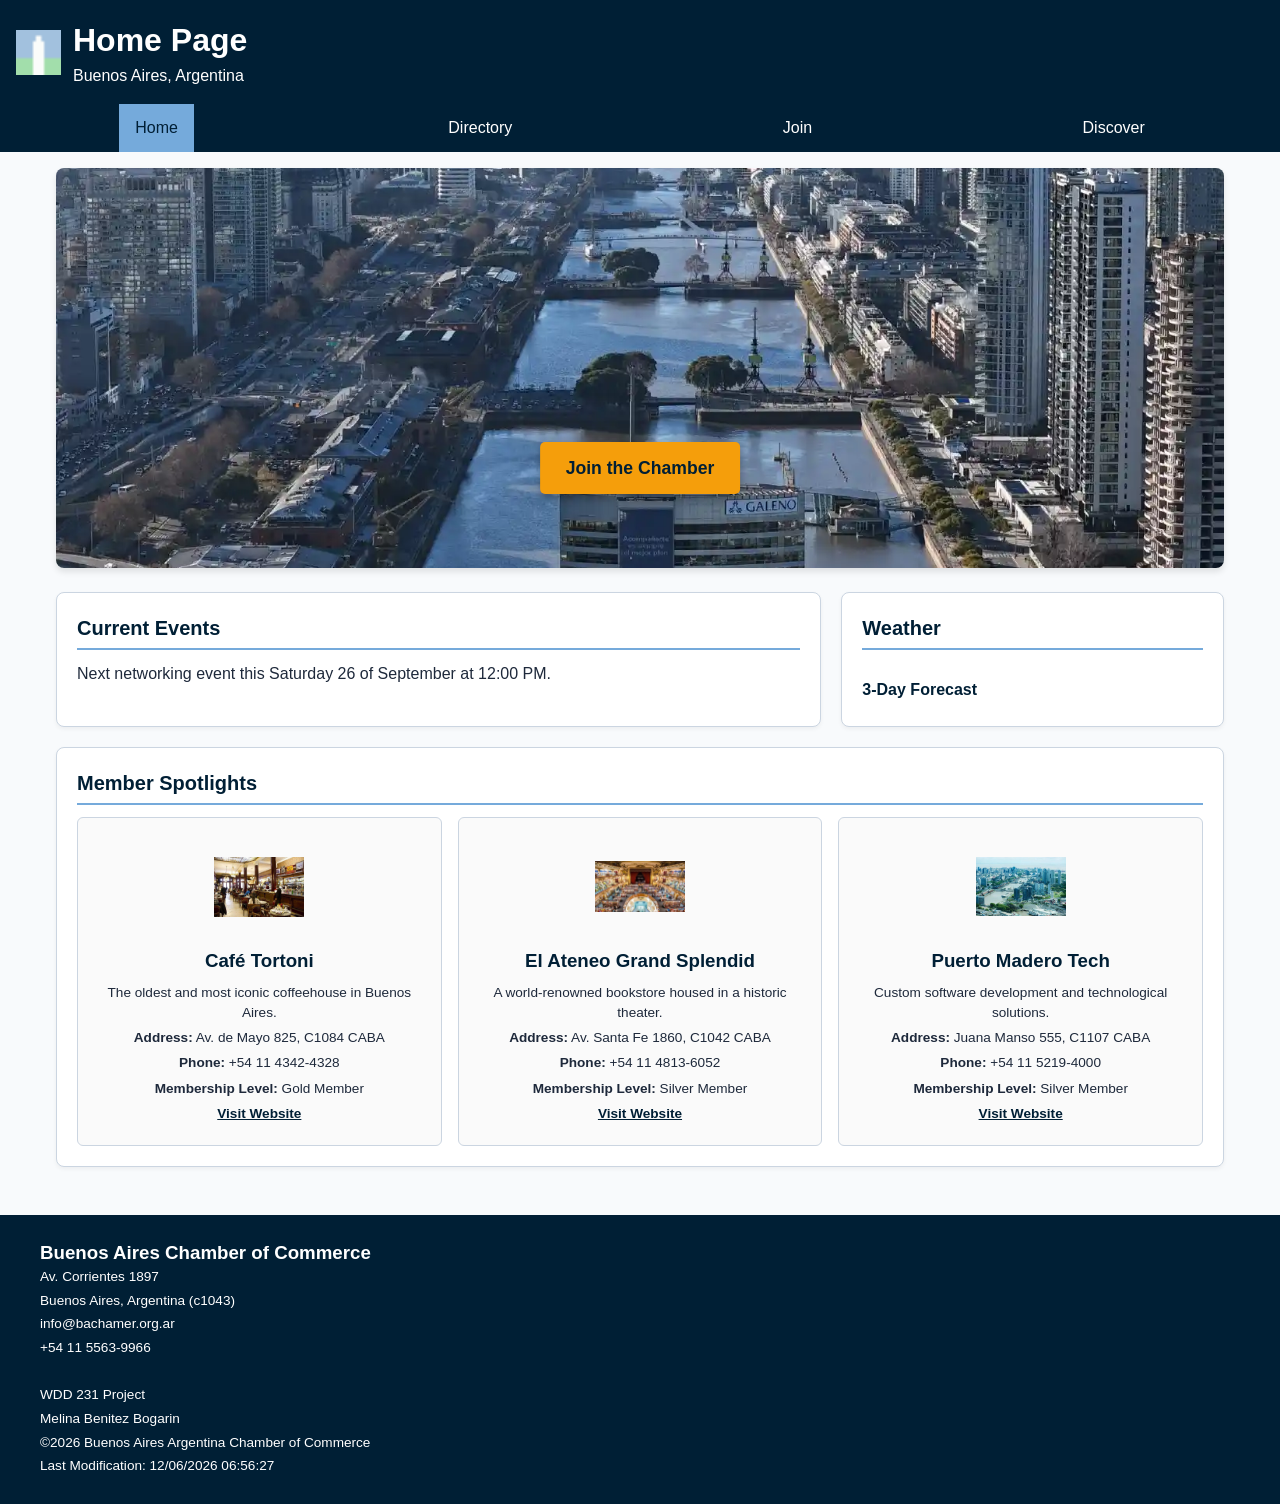
==== chamber/index.html @ f2ebdfd0 "hoem" ====
<!DOCTYPE html>
<html lang="en-US">

<head>
    <meta charset="UTF-8">
    <meta name="viewport" content="width=device-width, initial-scale=1.0">
    <title>Buenos Aires Chamber of Commerce - Home </title>
    <meta name="description" content="Home page of Chamber of Commerce when you will know what this business is about">
    <meta name="author" content="Melina Benitez Bogarin">

    <link rel="icon" href="images/favicon (1).ico">

    <meta property="og:title" content="Buenos Aires Chamber of Commerce - Home">
    <meta property="og:description"
        content="Home page of Chamber of Commerce when you will know what this business is about">
    <meta property="og:image"
        content="https://images.unsplash.com/photo-1589909202802-8f4aadce1849?fit=crop&w=1200&h=630&q=80">
    <meta propery="og:url" content="https://melinabenitezbogarin-cpu/chamber/index.html">

    <link rel="stylesheet" href="styles/home-small.css">
    <link rel="stylesheet" href="styles/home-larger.css" media="(min-width: 40rem)">

    <script src="scripts/home.js" defer></script>
</head>

<body>

    <header>
        <div class="header-container">
            <div class="logo">
                <img src="images/favicon (1).ico" alt="Buenos Aires Obelisk">
                <div class="title">
                    <h1>Home Page</h1>
                    <p>Buenos Aires, Argentina</p>
                </div>
            </div>
            <button id="hamburger" aria-label="Toggle Navigation Menu">☰</button>
        </div>
        <nav id="menu">
            <ul>
                <li><a href="index.html" class="active">Home</a></li>
                <li><a href="directory.html">Directory</a></li>
                <li><a href="#">Join</a></li>
                <li><a href="#">Discover</a></li>
            </ul>
        </nav>
    </header>

    <main>
        <div class="hero">
            <picture>
                <img src="images/puertomadero(1).webp" alt="Puerto Madero Lake and buildings" width="1200px"
                    height="500px" loading="eager">
            </picture>

            <a href="join.html" class="cta-btn">Join the Chamber</a>
        </div>

        <div class="home-grid">
            <section class="card events">
                <h2>Current Events</h2>
                <p>Next networking event this Saturday 26 of September at 12:00 PM.</p>
            </section>


            <section class="card weather">
                <h2>Weather</h2>
                <div id="current-weather"></div>
                <h3>3-Day Forecast</h3>
                <div id="forecast"></div>
            </section>

            <section class="card spotlights" id="spotlight-container">
                <h2>Member Spotlights</h2>
            </section>
        </div>
    </main>

    <footer>
        <div class="footer-content">
            <div class="footer-info">
                <h3>Buenos Aires Chamber of Commerce</h3>
                <p>Av. Corrientes 1897</p>
                <p>Buenos Aires, Argentina (c1043)</p>
                <p>info@bachamer.org.ar</p>
                <p>+54 11 5563-9966</p>
            </div>
            <div class="footer-dev">
                <p>WDD 231 Project</p>
                <p>Melina Benitez Bogarin</p>
                <p>&copy;<span id="currentyear"></span> Buenos Aires Argentina Chamber of Commerce</p>
                <p id="lastModified"></p>
            </div>
        </div>
    </footer>

</body>

</html>
---- chamber/styles/home-small.css ----
:root {
  --primary-color: #001f35;
  --secondary-color: #75aadb;
  --accent-color: #f59e0b;
  --background-color: #f8fafc;
  --card-background: #ffffff;
  --text-color: #1e293b;
  --border-color: #cbd5e1;
}

* {
  box-sizing: border-box;
  margin: 0;
  padding: 0;
}

body {
  font-family: Arial, Helvetica, sans-serif;
  background-color: var(--background-color);
  color: var(--text-color);
  line-height: 1.5;
}

header {
  background-color: var(--primary-color);
  color: #ffffff;
}

.header-container {
  display: flex;
  align-items: center;
  justify-content: space-between;
  padding: 1rem;
}

.logo {
  display: flex;
  align-items: center;
  gap: 0.75rem;
}

.logo img {
  width: 45px;
  height: 45px;
}

.site-title h1 {
  font-size: 1.2rem;
}

.site-title p {
  font-size: 0.8rem;
  color: var(--secondary-color);
}

#hamburger {
  background: none;
  border: none;
  color: #ffffff;
  font-size: 2rem;
  cursor: pointer;
}

nav {
  display: none;
  background-color: #001f35;
}

nav.open {
  display: block;
}

nav ul {
  list-style: none;
}

nav a {
  display: block;
  padding: 0.75rem 1.5rem;
  color: #ffffff;
  text-decoration: none;
  border-top: 1px solid rgba(255, 255, 255, 0.1);
}

nav a:hover,
nav a.active {
  background-color: var(--secondary-color);
  color: var(--primary-color);
}


main {
  padding: 1rem;
  max-width: 1200px;
  margin: 0 auto;
}


.hero {
  position: relative;
  margin-bottom: 1.5rem;
  border-radius: 8px;
  overflow: hidden;
  box-shadow: 0 4px 6px rgba(0, 0, 0, 0.1);
}

.hero img {
  width: 100%;
  height: auto;
  display: block;
  object-fit: cover;
  max-height: 400px;
}

.cta-btn {
  position: absolute;
  top: 75%;
  left: 50%;
  transform: translate(-50%, -50%);
  background-color: var(--accent-color);
  color: var(--primary-color);
  padding: 0.8rem 1.6rem;
  font-weight: bold;
  font-size: 1.1rem;
  text-decoration: none;
  border-radius: 5px;
  box-shadow: 0 4px 8px rgba(0, 0, 0, 0.3);
  transition: background-color 0.3s ease, transform 0.2s ease;
  white-space: nowrap;
}

.cta-btn:hover {
  background-color: #d97706;
  transform: translate(-50%, -50%) scale(1.05);
}

.home-grid {
  display: grid;
  grid-template-columns: 1fr;
  gap: 1.25rem;
}

.card {
  background-color: var(--card-background);
  border: 1px solid var(--border-color);
  border-radius: 8px;
  padding: 1.25rem;
  box-shadow: 0 2px 4px rgba(0, 0, 0, 0.05);
}

.card h2 {
  color: var(--primary-color);
  margin-bottom: 0.75rem;
  border-bottom: 2px solid var(--secondary-color);
  padding-bottom: 0.3rem;
  font-size: 1.25rem;
}

.weather #current-weather {
  display: flex;
  align-items: center;
  gap: 1rem;
  margin-bottom: 1rem;
}

.weather #current-weather img {
  width: 50px;
  height: 50px;
}

.weather h3 {
  font-size: 1rem;
  color: var(--primary-color);
  margin: 0.75rem 0 0.25rem 0;
}

.spotlights-wrapper {
  display: grid;
  grid-template-columns: 1fr;
  gap: 1rem;
}

.spotlight-card {
  border: 1px solid var(--border-color);
  border-radius: 6px;
  padding: 1rem;
  text-align: center;
  background-color: #fafafa;
}

.spotlight-card h3 {
  color: var(--primary-color);
  margin-bottom: 0.5rem;
}

.spotlight-card img {
  width: 90px;
  height: 90px;
  object-fit: contain;
  margin: 0.5rem 0;
}

.spotlight-card p {
  font-size: 0.85rem;
  margin-bottom: 0.3rem;
}

.spotlight-card a {
  color: var(--primary-color);
  font-weight: bold;
  text-decoration: underline;
}

footer {
  background-color: var(--primary-color);
  color: #ffffff;
  padding: 1.5rem 1rem;
  margin-top: 2rem;
}

.footer-content {
  display: flex;
  flex-direction: column;
  gap: 1.5rem;
  max-width: 1200px;
  margin: 0 auto;
}

.footer-info p,
.footer-dev p {
  font-size: 0.85rem;
  margin-bottom: 0.2rem;
}
---- chamber/styles/home-larger.css ----
#hamburger {
  display: none;
}

nav {
  display: block;
}

nav ul {
  display: flex;
  justify-content: space-around;
}

nav a {
  border-top: none;
  padding: 0.75rem 1rem;
}

.home-grid {
  grid-template-columns: 2fr 1fr;
}

.events {
  grid-column: 1;
}

.weather {
  grid-column: 2;
}

.spotlights {
  grid-column: span 2;
}

.spotlights-wrapper {
  grid-template-columns: repeat(3, 1fr);
}
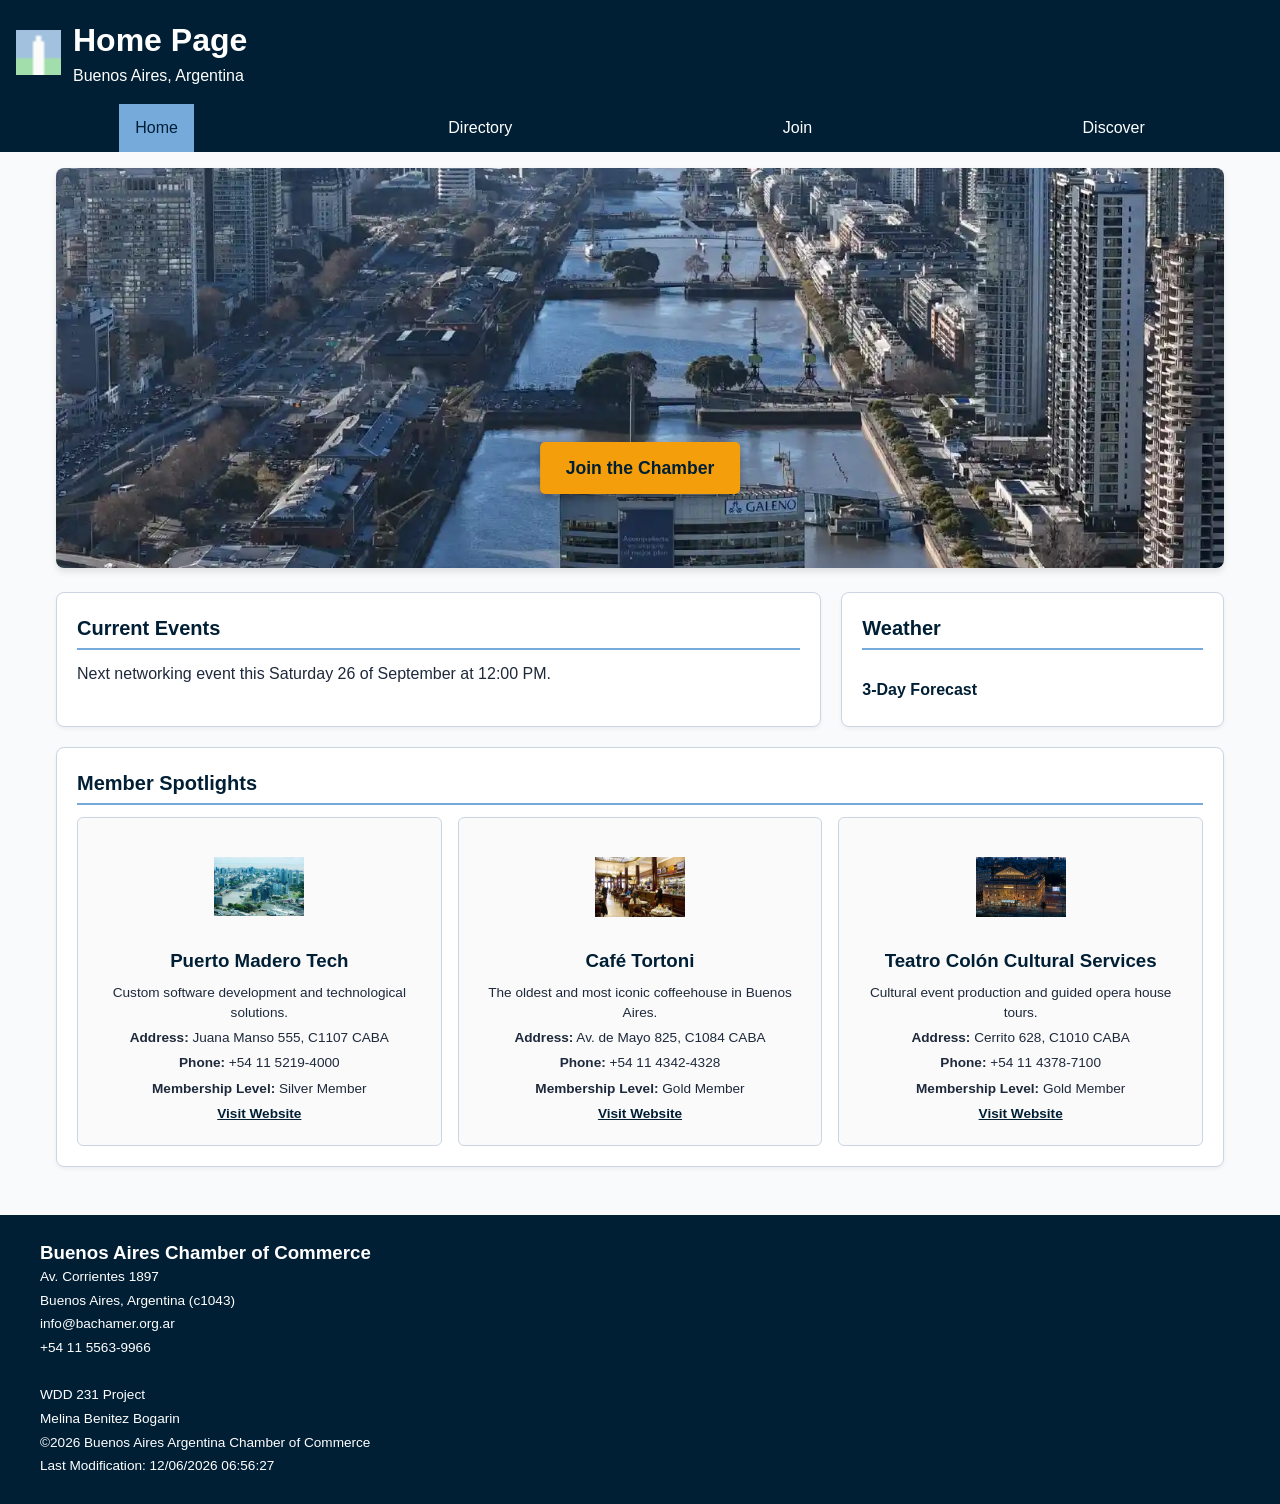
==== commit 17197991: "details" ====
--- a/chamber/index.html
+++ b/chamber/index.html
@@ -18,7 +18,7 @@
     <meta propery="og:url" content="https://melinabenitezbogarin-cpu/chamber/index.html">
 
     <link rel="stylesheet" href="styles/home-small.css">
-    <link rel="stylesheet" href="styles/home-larger.css" media="(min-width: 40rem)">
+    <link rel="stylesheet" href="styles/home-larger.css">
 
     <script src="scripts/home.js" defer></script>
 </head>
--- a/chamber/styles/home-larger.css
+++ b/chamber/styles/home-larger.css
@@ -1,38 +1,39 @@
+@media (min-width: 768px) {
+    #hamburger {
+        display: none;
+    }
 
-#hamburger {
-  display: none;
-}
+    nav {
+        display: block;
+    }
 
-nav {
-  display: block;
-}
+    nav ul {
+        display: flex;
+        justify-content: space-around;
+    }
 
-nav ul {
-  display: flex;
-  justify-content: space-around;
-}
+    nav a {
+        border-top: none;
+        padding: 0.75rem 1rem;
+    }
 
-nav a {
-  border-top: none;
-  padding: 0.75rem 1rem;
-}
+    .home-grid {
+        grid-template-columns: 2fr 1fr;
+    }
 
-.home-grid {
-  grid-template-columns: 2fr 1fr;
-}
+    .events {
+        grid-column: 1;
+    }
 
-.events {
-  grid-column: 1;
-}
+    .weather {
+        grid-column: 2;
+    }
 
-.weather {
-  grid-column: 2;
-}
+    .spotlights {
+        grid-column: span 2;
+    }
 
-.spotlights {
-  grid-column: span 2;
-}
-
-.spotlights-wrapper {
-  grid-template-columns: repeat(3, 1fr);
+    .spotlights-wrapper {
+        grid-template-columns: repeat(3, 1fr);
+    }
 }
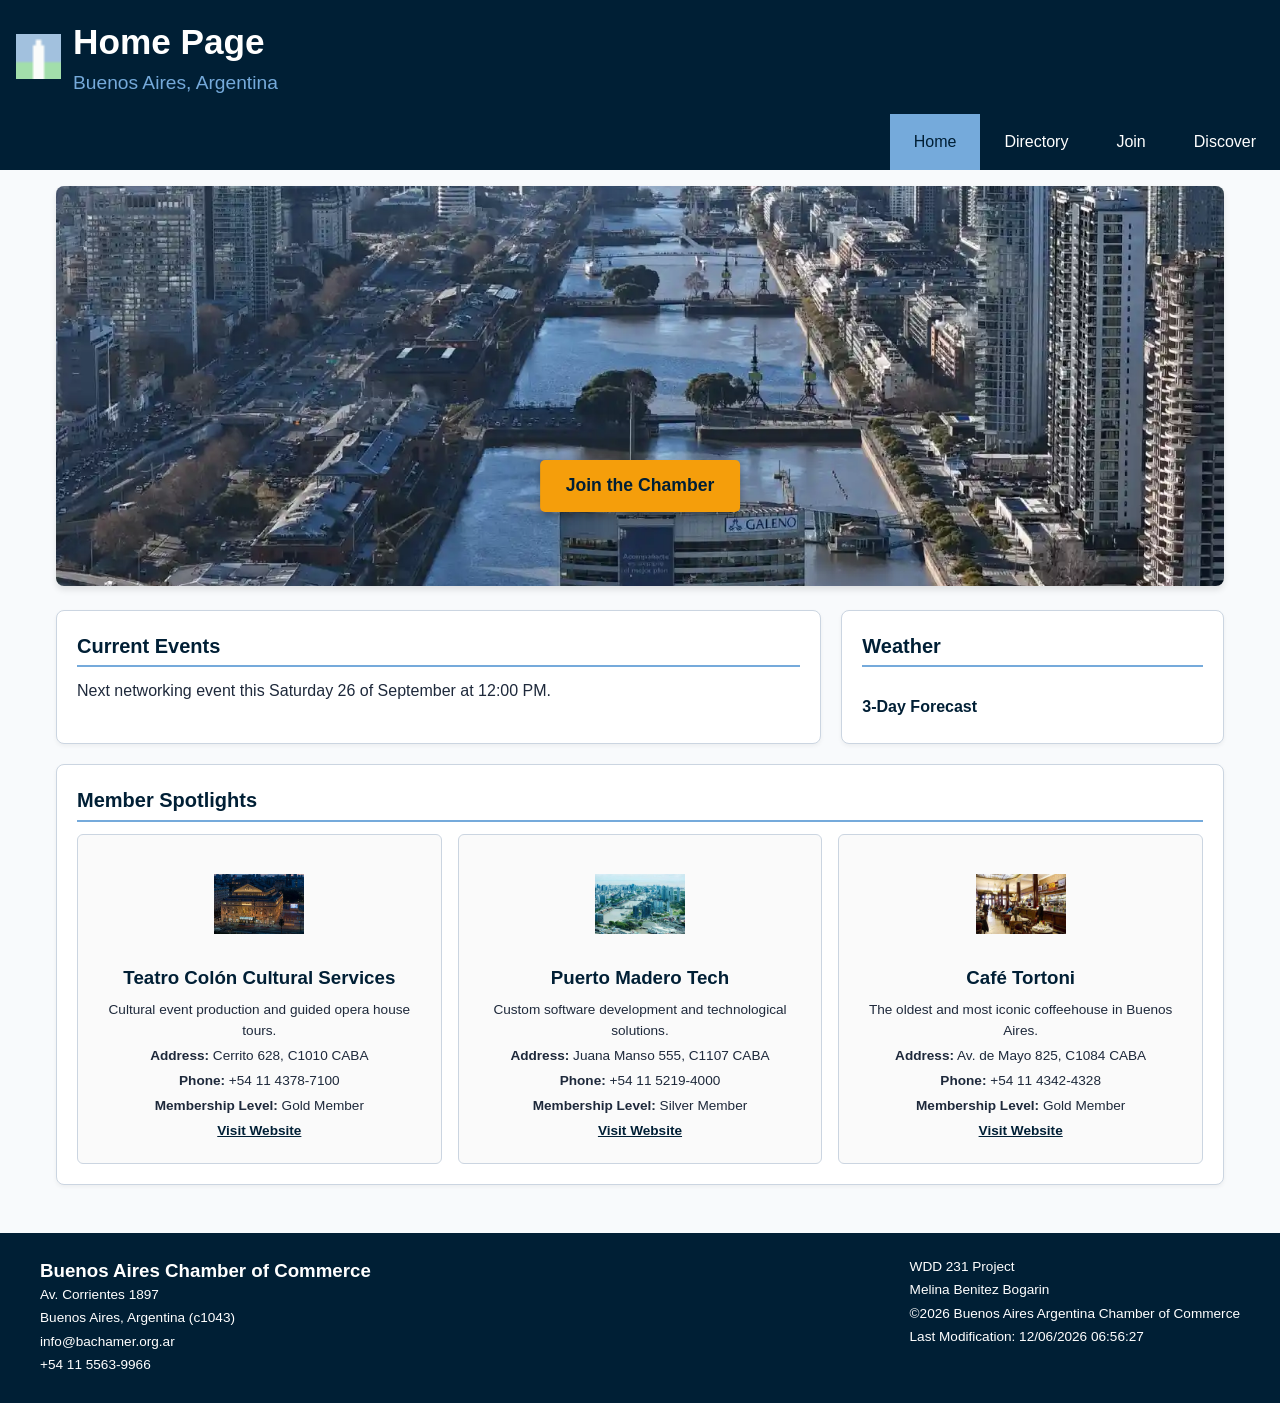
==== commit 6aa8b487: "changes" ====
--- a/chamber/index.html
+++ b/chamber/index.html
@@ -40,8 +40,8 @@
             <ul>
                 <li><a href="index.html" class="active">Home</a></li>
                 <li><a href="directory.html">Directory</a></li>
-                <li><a href="#">Join</a></li>
-                <li><a href="#">Discover</a></li>
+                <li><a href="join.html">Join</a></li>
+                <li><a href="discover.html">Discover</a></li>
             </ul>
         </nav>
     </header>
--- a/chamber/styles/home-small.css
+++ b/chamber/styles/home-small.css
@@ -44,13 +44,15 @@
   height: 45px;
 }
 
-.site-title h1 {
+.title h1 {
+  font-size: 2.2rem;
+  margin: 0;
+}
+
+.title p {
   font-size: 1.2rem;
-}
-
-.site-title p {
-  font-size: 0.8rem;
   color: var(--secondary-color);
+  margin: 0;
 }
 
 #hamburger {
@@ -87,7 +89,6 @@
   background-color: var(--secondary-color);
   color: var(--primary-color);
 }
-
 
 main {
   padding: 1rem;
--- a/chamber/styles/home-larger.css
+++ b/chamber/styles/home-larger.css
@@ -1,4 +1,5 @@
 @media (min-width: 768px) {
+
     #hamburger {
         display: none;
     }
@@ -9,12 +10,12 @@
 
     nav ul {
         display: flex;
-        justify-content: space-around;
+        justify-content: flex-end;
     }
 
     nav a {
         border-top: none;
-        padding: 0.75rem 1rem;
+        padding: 1rem 1.5rem;
     }
 
     .home-grid {
@@ -36,4 +37,9 @@
     .spotlights-wrapper {
         grid-template-columns: repeat(3, 1fr);
     }
+
+    .footer-content {
+        flex-direction: row;
+        justify-content: space-between;
+    }
 }
